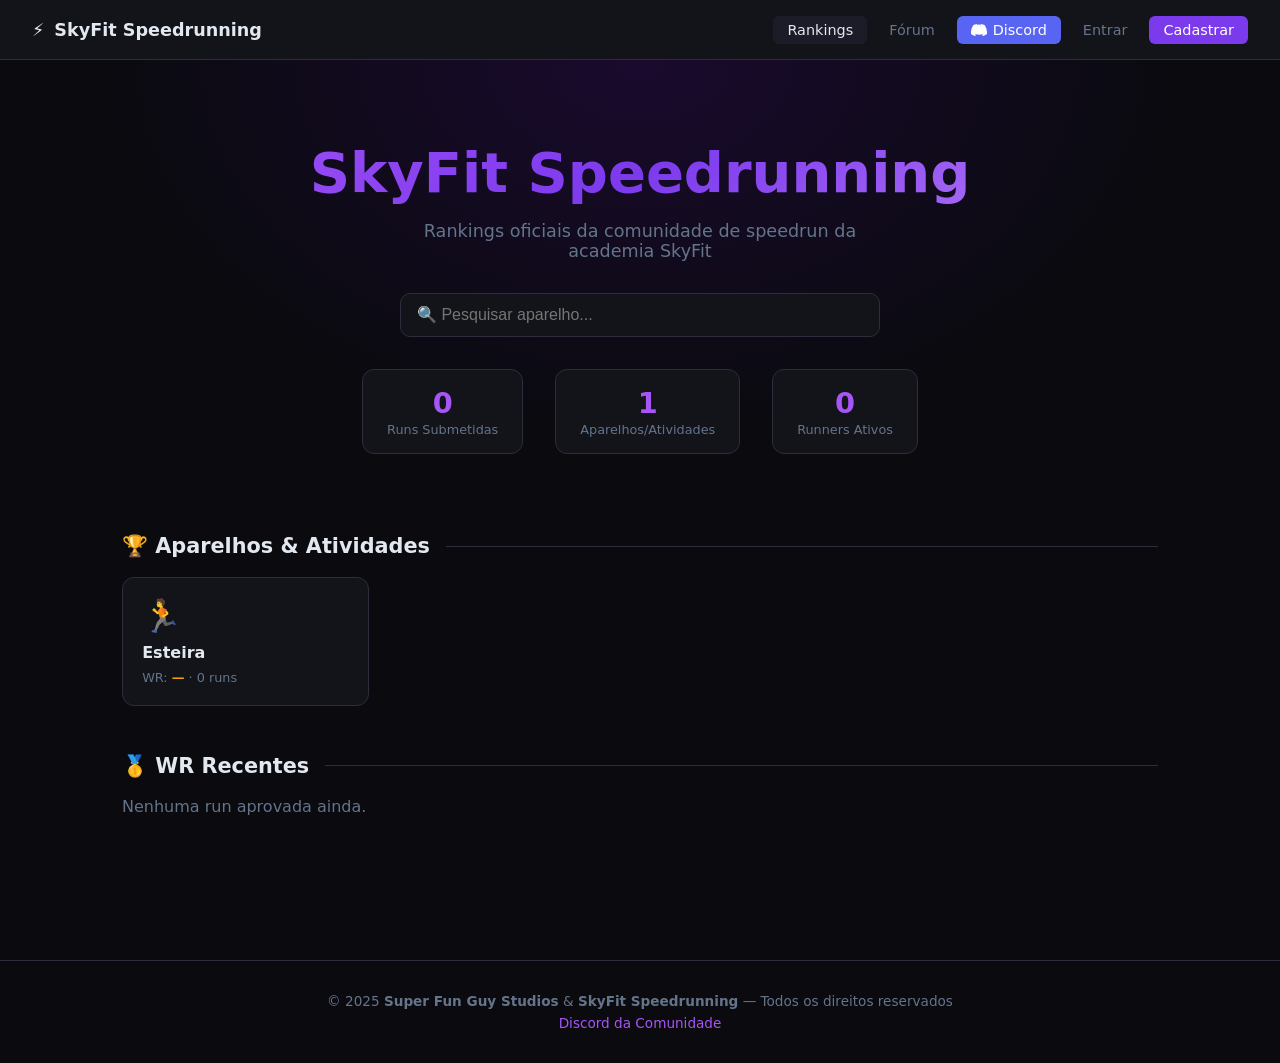
==== index.html @ e948c7e8 "Add files via upload" ====
<!DOCTYPE html>
<html lang="pt-BR">
<head>
  <meta charset="UTF-8">
  <meta name="viewport" content="width=device-width, initial-scale=1.0">
  <title>SkyFit Speedrunning</title>
  <link rel="stylesheet" href="styles.css">
</head>
<body>

<nav>
  <a href="index.html" class="nav-logo">
    <span>⚡</span>
    <span>SkyFit Speedrunning</span>
  </a>
  <div class="nav-links">
    <a href="index.html" class="active">Rankings</a>
    <a href="forum.html">Fórum</a>
    <a href="https://discord.gg/DfZY2ct8Tx" target="_blank" class="discord-btn">
      <svg width="16" height="16" viewBox="0 0 24 24" fill="currentColor">
        <path d="M20.317 4.37a19.791 19.791 0 0 0-4.885-1.515.074.074 0 0 0-.079.037c-.21.375-.444.864-.608 1.25a18.27 18.27 0 0 0-5.487 0 12.64 12.64 0 0 0-.617-1.25.077.077 0 0 0-.079-.037A19.736 19.736 0 0 0 3.677 4.37a.07.07 0 0 0-.032.027C.533 9.046-.32 13.58.099 18.057c.002.022.015.043.033.055a19.9 19.9 0 0 0 5.993 3.03.078.078 0 0 0 .084-.028 14.09 14.09 0 0 0 1.226-1.994.076.076 0 0 0-.041-.106 13.107 13.107 0 0 1-1.872-.892.077.077 0 0 1-.008-.128 10.2 10.2 0 0 0 .372-.292.074.074 0 0 1 .077-.01c3.928 1.793 8.18 1.793 12.062 0a.074.074 0 0 1 .078.01c.12.098.246.198.373.292a.077.077 0 0 1-.006.127 12.299 12.299 0 0 1-1.873.892.077.077 0 0 0-.041.107c.36.698.772 1.362 1.225 1.993a.076.076 0 0 0 .084.028 19.839 19.839 0 0 0 6.002-3.03.077.077 0 0 0 .032-.054c.5-5.177-.838-9.674-3.549-13.66a.061.061 0 0 0-.031-.03z"/>
      </svg>
      Discord
    </a>
    <div id="nav-auth" style="display:flex;gap:0.5rem;align-items:center"></div>
  </div>
</nav>

<div class="hero">
  <h1>SkyFit Speedrunning</h1>
  <p>Rankings oficiais da comunidade de speedrun da academia SkyFit</p>
  <div style="max-width:480px;margin:0 auto 2rem;position:relative">
    <input id="pesquisa" type="text" placeholder="🔍 Pesquisar aparelho..." oninput="pesquisar(this.value)"
      style="width:100%;background:var(--surface);border:1px solid var(--border);border-radius:10px;padding:0.75rem 1rem;color:var(--text);font-size:1rem;outline:none;transition:border-color 0.2s"
      onfocus="this.style.borderColor='var(--accent)'" onblur="this.style.borderColor='var(--border)'">
    <div id="pesquisa-resultados" style="display:none;position:absolute;top:calc(100% + 6px);left:0;right:0;background:var(--surface);border:1px solid var(--border);border-radius:10px;overflow:hidden;z-index:200"></div>
  </div>
  <div class="hero-stats">
    <div class="stat-box">
      <div class="num" id="total-runs">—</div>
      <div class="label">Runs Submetidas</div>
    </div>
    <div class="stat-box">
      <div class="num" id="total-aparelhos">—</div>
      <div class="label">Aparelhos/Atividades</div>
    </div>
    <div class="stat-box">
      <div class="num" id="total-runners">—</div>
      <div class="label">Runners Ativos</div>
    </div>
  </div>
</div>

<main>
  <section>
    <div class="section-title">🏆 Aparelhos & Atividades</div>
    <div class="aparelhos-grid" id="aparelhos-grid"></div>
  </section>

  <section>
    <div class="section-title">🥇 WR Recentes</div>
    <div id="wr-recentes"></div>
  </section>
</main>

<footer>
  <p>© 2025 <strong>Super Fun Guy Studios</strong> & <strong>SkyFit Speedrunning</strong> — Todos os direitos reservados</p>
  <p style="margin-top:6px">
    <a href="https://discord.gg/DfZY2ct8Tx" target="_blank">Discord da Comunidade</a>
  </p>
</footer>

<script src="auth.js"></script>
<script src="script.js"></script>
<script>
  renderNav();

  function pesquisar(q) {
    const res = document.getElementById("pesquisa-resultados");
    if (!q.trim()) { res.style.display = "none"; return; }
    const filtrados = aparelhos.filter(a =>
      a.nome.toLowerCase().includes(q.toLowerCase()) ||
      a.categorias.some(c => c.toLowerCase().includes(q.toLowerCase()))
    );
    if (!filtrados.length) {
      res.innerHTML = `<div style="padding:0.8rem 1rem;color:var(--muted);font-size:0.9rem">Nenhum resultado encontrado.</div>`;
    } else {
      res.innerHTML = filtrados.map(a => `
        <a href="aparelhos/${a.id}.html" style="display:flex;align-items:center;gap:10px;padding:0.75rem 1rem;color:var(--text);text-decoration:none;border-bottom:1px solid var(--border);transition:background 0.15s"
          onmouseover="this.style.background='var(--surface2)'" onmouseout="this.style.background=''">
          <span style="font-size:1.4rem">${a.icon}</span>
          <div>
            <div style="font-weight:600;font-size:0.95rem">${a.nome}</div>
            <div style="font-size:0.75rem;color:var(--muted)">${a.categorias.join(" · ")}</div>
          </div>
        </a>
      `).join("");
    }
    res.style.display = "block";
  }

  document.addEventListener("click", e => {
    if (!e.target.closest("#pesquisa") && !e.target.closest("#pesquisa-resultados"))
      document.getElementById("pesquisa-resultados").style.display = "none";
  });

  const grid = document.getElementById("aparelhos-grid");
  aparelhos.forEach(a => {
    const runs = getRunsAprovadasPorAparelho(a.id);
    const wr = runs.length ? runs[0].tempo : "—";
    grid.innerHTML += `
      <a href="aparelhos/${a.id}.html" class="aparelho-card">
        <span class="aparelho-icon">${a.icon}</span>
        <span class="aparelho-name">${a.nome}</span>
        <span class="aparelho-wr">WR: <span>${wr}</span> · ${runs.length} runs</span>
      </a>
    `;
  });

  const todasRuns = aparelhos.flatMap(a => getRunsAprovadasPorAparelho(a.id));
  const allRunners = new Set(todasRuns.map(r => r.runner));
  document.getElementById("total-runs").textContent = todasRuns.length;
  document.getElementById("total-aparelhos").textContent = aparelhos.length;
  document.getElementById("total-runners").textContent = allRunners.size;

  const wrs = aparelhos.map(a => {
    const runs = getRunsAprovadasPorAparelho(a.id);
    if (!runs.length) return null;
    return { aparelho: a.nome, icon: a.icon, ...runs[0], id: a.id };
  }).filter(Boolean);

  const wrDiv = document.getElementById("wr-recentes");
  if (!wrs.length) {
    wrDiv.innerHTML = `<p style="color:var(--muted)">Nenhuma run aprovada ainda.</p>`;
  } else {
    wrDiv.innerHTML = `
      <div class="leaderboard">
        <div class="lb-header" style="grid-template-columns: 50px 1fr 1fr 120px 120px">
          <span>🏅</span><span>Aparelho</span><span>Runner</span><span>Tempo</span><span>Data</span>
        </div>
        ${wrs.map(w => `
          <div class="lb-row" style="grid-template-columns: 50px 1fr 1fr 120px 120px">
            <span style="font-size:1.3rem">${w.icon}</span>
            <a href="aparelhos/${w.id}.html" style="color:var(--accent2);text-decoration:none;font-weight:500">${w.aparelho}</a>
            <span class="runner-name">${w.runner}</span>
            <span class="time">${w.tempo}</span>
            <span class="date">${new Date(w.criadoEm).toLocaleDateString("pt-BR")}</span>
          </div>
        `).join("")}
      </div>
    `;
  }
</script>
</body>
</html>
---- styles.css ----
:root {
  --bg: #0a0a0f;
  --surface: #13131a;
  --surface2: #1c1c28;
  --accent: #7c3aed;
  --accent2: #a855f7;
  --gold: #f59e0b;
  --silver: #94a3b8;
  --bronze: #cd7c2f;
  --text: #e2e8f0;
  --muted: #64748b;
  --border: #2d2d3d;
}

* { margin: 0; padding: 0; box-sizing: border-box; }

body {
  background: var(--bg);
  color: var(--text);
  font-family: 'Segoe UI', system-ui, sans-serif;
  min-height: 100vh;
}

/* NAV */
nav {
  background: var(--surface);
  border-bottom: 1px solid var(--border);
  padding: 0 2rem;
  display: flex;
  align-items: center;
  justify-content: space-between;
  height: 60px;
  position: sticky;
  top: 0;
  z-index: 100;
}

.nav-logo {
  display: flex;
  align-items: center;
  gap: 10px;
  text-decoration: none;
  color: var(--text);
  font-weight: 700;
  font-size: 1.1rem;
}

.nav-logo img { width: 36px; height: 36px; border-radius: 8px; }

.nav-links { display: flex; gap: 0.5rem; align-items: center; }

.nav-links a {
  color: var(--muted);
  text-decoration: none;
  padding: 6px 14px;
  border-radius: 6px;
  font-size: 0.9rem;
  transition: all 0.2s;
}

.nav-links a:hover, .nav-links a.active {
  color: var(--text);
  background: var(--surface2);
}

.discord-btn {
  background: #5865f2 !important;
  color: white !important;
  display: flex;
  align-items: center;
  gap: 6px;
}

.discord-btn:hover { opacity: 0.9; background: #5865f2 !important; }

/* HERO */
.hero {
  text-align: center;
  padding: 5rem 2rem 3rem;
  background: radial-gradient(ellipse at top, #1a0a2e 0%, var(--bg) 60%);
}

.hero h1 {
  font-size: clamp(2rem, 5vw, 3.5rem);
  font-weight: 800;
  background: linear-gradient(135deg, #a855f7, #7c3aed, #c084fc);
  -webkit-background-clip: text;
  -webkit-text-fill-color: transparent;
  background-clip: text;
  margin-bottom: 1rem;
}

.hero p { color: var(--muted); font-size: 1.1rem; max-width: 500px; margin: 0 auto 2rem; }

.hero-stats {
  display: flex;
  justify-content: center;
  gap: 2rem;
  flex-wrap: wrap;
}

.stat-box {
  background: var(--surface);
  border: 1px solid var(--border);
  border-radius: 12px;
  padding: 1rem 1.5rem;
  text-align: center;
}

.stat-box .num { font-size: 1.8rem; font-weight: 700; color: var(--accent2); }
.stat-box .label { font-size: 0.8rem; color: var(--muted); margin-top: 2px; }

/* MAIN CONTENT */
main { max-width: 1100px; margin: 0 auto; padding: 2rem; }

section { margin-bottom: 3rem; }

.section-title {
  font-size: 1.3rem;
  font-weight: 700;
  margin-bottom: 1.2rem;
  display: flex;
  align-items: center;
  gap: 8px;
}

.section-title::after {
  content: '';
  flex: 1;
  height: 1px;
  background: var(--border);
  margin-left: 8px;
}

/* APARELHOS GRID */
.aparelhos-grid {
  display: grid;
  grid-template-columns: repeat(auto-fill, minmax(220px, 1fr));
  gap: 1rem;
}

.aparelho-card {
  background: var(--surface);
  border: 1px solid var(--border);
  border-radius: 12px;
  padding: 1.2rem;
  text-decoration: none;
  color: var(--text);
  transition: all 0.2s;
  display: flex;
  flex-direction: column;
  gap: 8px;
}

.aparelho-card:hover {
  border-color: var(--accent);
  transform: translateY(-2px);
  background: var(--surface2);
}

.aparelho-icon { font-size: 2rem; }
.aparelho-name { font-weight: 600; font-size: 1rem; }
.aparelho-wr { font-size: 0.8rem; color: var(--muted); }
.aparelho-wr span { color: var(--gold); font-weight: 600; }

/* LEADERBOARD */
.leaderboard {
  background: var(--surface);
  border: 1px solid var(--border);
  border-radius: 12px;
  overflow: hidden;
}

.lb-header {
  display: grid;
  grid-template-columns: 60px 1fr 120px 120px 100px;
  padding: 0.8rem 1.2rem;
  background: var(--surface2);
  font-size: 0.8rem;
  color: var(--muted);
  text-transform: uppercase;
  letter-spacing: 0.05em;
  border-bottom: 1px solid var(--border);
}

.lb-row {
  display: grid;
  grid-template-columns: 60px 1fr 120px 120px 100px;
  padding: 0.9rem 1.2rem;
  border-bottom: 1px solid var(--border);
  align-items: center;
  transition: background 0.15s;
}

.lb-row:last-child { border-bottom: none; }
.lb-row:hover { background: var(--surface2); }

.rank { font-weight: 700; font-size: 1rem; }
.rank.gold { color: var(--gold); }
.rank.silver { color: var(--silver); }
.rank.bronze { color: var(--bronze); }

.runner-name { font-weight: 500; }
.runner-name small { display: block; color: var(--muted); font-size: 0.75rem; }

.time { font-family: 'Courier New', monospace; font-weight: 600; color: var(--accent2); }
.date { color: var(--muted); font-size: 0.85rem; }
.platform { font-size: 0.8rem; color: var(--muted); }

/* APARELHO PAGE */
.page-header {
  padding: 3rem 2rem 2rem;
  background: radial-gradient(ellipse at top, #1a0a2e 0%, var(--bg) 60%);
  text-align: center;
}

.page-header h1 { font-size: 2.5rem; font-weight: 800; margin-bottom: 0.5rem; }
.page-header p { color: var(--muted); }

.tabs {
  display: flex;
  gap: 0.5rem;
  margin-bottom: 1.5rem;
  border-bottom: 1px solid var(--border);
  padding-bottom: 0;
}

.tab-btn {
  background: none;
  border: none;
  color: var(--muted);
  padding: 0.7rem 1.2rem;
  cursor: pointer;
  font-size: 0.9rem;
  border-bottom: 2px solid transparent;
  margin-bottom: -1px;
  transition: all 0.2s;
}

.tab-btn:hover { color: var(--text); }
.tab-btn.active { color: var(--accent2); border-bottom-color: var(--accent2); }

.tab-content { display: none; }
.tab-content.active { display: block; }

/* TECNICAS */
.tecnica-card {
  background: var(--surface);
  border: 1px solid var(--border);
  border-radius: 12px;
  padding: 1.2rem;
  margin-bottom: 1rem;
}

.tecnica-card h3 { font-size: 1rem; margin-bottom: 0.5rem; color: var(--accent2); }
.tecnica-card p { color: var(--muted); font-size: 0.9rem; line-height: 1.6; }
.tecnica-tag {
  display: inline-block;
  background: var(--surface2);
  border: 1px solid var(--border);
  border-radius: 4px;
  padding: 2px 8px;
  font-size: 0.75rem;
  color: var(--muted);
  margin-top: 8px;
}

/* BACK LINK */
.back-link {
  display: inline-flex;
  align-items: center;
  gap: 6px;
  color: var(--muted);
  text-decoration: none;
  font-size: 0.9rem;
  margin-bottom: 1.5rem;
  transition: color 0.2s;
}

.back-link:hover { color: var(--text); }

/* FOOTER */
footer {
  border-top: 1px solid var(--border);
  padding: 2rem;
  text-align: center;
  color: var(--muted);
  font-size: 0.85rem;
  margin-top: 4rem;
}

footer a { color: var(--accent2); text-decoration: none; }

/* RESPONSIVE */
@media (max-width: 700px) {
  .lb-header, .lb-row { grid-template-columns: 50px 1fr 100px; }
  .lb-header .date, .lb-row .date,
  .lb-header .platform, .lb-row .platform { display: none; }
  nav { padding: 0 1rem; }
  .nav-links a:not(.discord-btn) { display: none; }
}
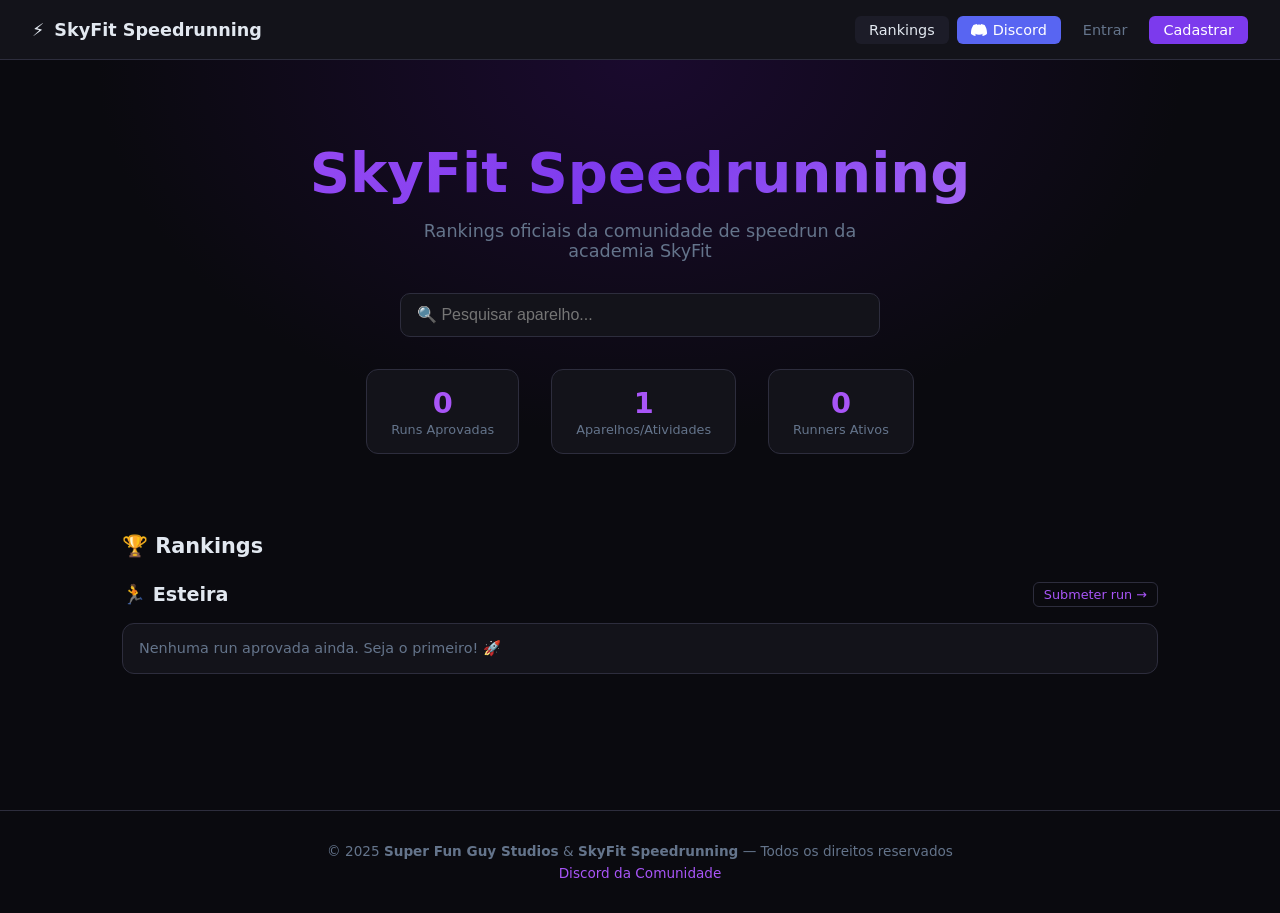
==== commit 8b604c2a: "Add files via upload" ====
--- a/index.html
+++ b/index.html
@@ -5,17 +5,65 @@
   <meta name="viewport" content="width=device-width, initial-scale=1.0">
   <title>SkyFit Speedrunning</title>
   <link rel="stylesheet" href="styles.css">
+  <style>
+    .ranking-section { margin-bottom: 2.5rem; }
+    .ranking-section-header {
+      display: flex; align-items: center; justify-content: space-between;
+      margin-bottom: 1rem; flex-wrap: wrap; gap: 0.5rem;
+    }
+    .ranking-section-title { font-size: 1.2rem; font-weight: 700; display: flex; align-items: center; gap: 8px; }
+    .btn-ver-mais {
+      font-size: 0.8rem; color: var(--accent2); text-decoration: none;
+      border: 1px solid var(--border); border-radius: 6px; padding: 4px 10px; transition: background 0.2s;
+    }
+    .btn-ver-mais:hover { background: var(--surface2); }
+
+    /* Botão criar ranking */
+    .btn-criar {
+      display: inline-flex; align-items: center; gap: 6px;
+      background: var(--accent); color: #fff; border: none; border-radius: 8px;
+      padding: 0.6rem 1.2rem; font-size: 0.9rem; font-weight: 600; cursor: pointer;
+      transition: opacity 0.2s; text-decoration: none;
+    }
+    .btn-criar:hover { opacity: 0.85; }
+
+    /* Modal */
+    .modal-overlay {
+      display: none; position: fixed; inset: 0;
+      background: rgba(0,0,0,0.7); z-index: 500; align-items: center; justify-content: center;
+    }
+    .modal-overlay.open { display: flex; }
+    .modal {
+      background: var(--surface); border: 1px solid var(--border); border-radius: 16px;
+      padding: 1.8rem; width: 100%; max-width: 460px; margin: 1rem;
+    }
+    .modal h2 { font-size: 1.2rem; margin-bottom: 0.3rem; }
+    .modal p { color: var(--muted); font-size: 0.85rem; margin-bottom: 1.2rem; }
+    .modal label { display: block; font-size: 0.82rem; color: var(--muted); margin-bottom: 4px; margin-top: 0.8rem; }
+    .modal input, .modal textarea {
+      width: 100%; background: var(--surface2); border: 1px solid var(--border);
+      border-radius: 8px; padding: 0.6rem 0.9rem; color: var(--text); font-size: 0.9rem;
+      outline: none; font-family: inherit; transition: border-color 0.2s;
+    }
+    .modal input:focus, .modal textarea:focus { border-color: var(--accent); }
+    .modal-actions { display: flex; gap: 0.6rem; margin-top: 1.2rem; justify-content: flex-end; }
+    .btn-cancelar {
+      background: none; border: 1px solid var(--border); color: var(--muted);
+      border-radius: 8px; padding: 0.6rem 1rem; cursor: pointer; font-size: 0.9rem;
+    }
+    .msg-modal { font-size: 0.85rem; margin-top: 0.8rem; padding: 0.5rem 0.8rem; border-radius: 8px; display: none; }
+    .msg-modal.ok { background: #14532d; color: #4ade80; border: 1px solid #166534; display: block; }
+    .msg-modal.erro { background: #2d1515; color: #f87171; border: 1px solid #7f1d1d; display: block; }
+
+    .empty-lb { color: var(--muted); font-size: 0.9rem; padding: 1rem; background: var(--surface); border: 1px solid var(--border); border-radius: 12px; }
+  </style>
 </head>
 <body>
 
 <nav>
-  <a href="index.html" class="nav-logo">
-    <span>⚡</span>
-    <span>SkyFit Speedrunning</span>
-  </a>
+  <a href="index.html" class="nav-logo"><span>⚡</span><span>SkyFit Speedrunning</span></a>
   <div class="nav-links">
     <a href="index.html" class="active">Rankings</a>
-    <a href="forum.html">Fórum</a>
     <a href="https://discord.gg/DfZY2ct8Tx" target="_blank" class="discord-btn">
       <svg width="16" height="16" viewBox="0 0 24 24" fill="currentColor">
         <path d="M20.317 4.37a19.791 19.791 0 0 0-4.885-1.515.074.074 0 0 0-.079.037c-.21.375-.444.864-.608 1.25a18.27 18.27 0 0 0-5.487 0 12.64 12.64 0 0 0-.617-1.25.077.077 0 0 0-.079-.037A19.736 19.736 0 0 0 3.677 4.37a.07.07 0 0 0-.032.027C.533 9.046-.32 13.58.099 18.057c.002.022.015.043.033.055a19.9 19.9 0 0 0 5.993 3.03.078.078 0 0 0 .084-.028 14.09 14.09 0 0 0 1.226-1.994.076.076 0 0 0-.041-.106 13.107 13.107 0 0 1-1.872-.892.077.077 0 0 1-.008-.128 10.2 10.2 0 0 0 .372-.292.074.074 0 0 1 .077-.01c3.928 1.793 8.18 1.793 12.062 0a.074.074 0 0 1 .078.01c.12.098.246.198.373.292a.077.077 0 0 1-.006.127 12.299 12.299 0 0 1-1.873.892.077.077 0 0 0-.041.107c.36.698.772 1.362 1.225 1.993a.076.076 0 0 0 .084.028 19.839 19.839 0 0 0 6.002-3.03.077.077 0 0 0 .032-.054c.5-5.177-.838-9.674-3.549-13.66a.061.061 0 0 0-.031-.03z"/>
@@ -38,7 +86,7 @@
   <div class="hero-stats">
     <div class="stat-box">
       <div class="num" id="total-runs">—</div>
-      <div class="label">Runs Submetidas</div>
+      <div class="label">Runs Aprovadas</div>
     </div>
     <div class="stat-box">
       <div class="num" id="total-aparelhos">—</div>
@@ -52,41 +100,69 @@
 </div>
 
 <main>
-  <section>
-    <div class="section-title">🏆 Aparelhos & Atividades</div>
-    <div class="aparelhos-grid" id="aparelhos-grid"></div>
-  </section>
-
-  <section>
-    <div class="section-title">🥇 WR Recentes</div>
-    <div id="wr-recentes"></div>
-  </section>
+  <div style="display:flex;align-items:center;justify-content:space-between;margin-bottom:1.5rem;flex-wrap:wrap;gap:0.8rem">
+    <div class="section-title" style="margin-bottom:0">🏆 Rankings</div>
+    <div id="btn-criar-area"></div>
+  </div>
+
+  <div id="rankings-container"></div>
 </main>
+
+<!-- Modal criar ranking -->
+<div class="modal-overlay" id="modal-overlay">
+  <div class="modal">
+    <h2>Propor novo Ranking</h2>
+    <p>Sua proposta será analisada pelo moderador antes de aparecer no site.</p>
+    <label>Nome do aparelho / atividade</label>
+    <input type="text" id="m-nome" placeholder="Ex: Bicicleta Ergométrica" maxlength="50">
+    <label>Emoji / ícone</label>
+    <input type="text" id="m-icon" placeholder="Ex: 🚴" maxlength="4">
+    <label>Categorias <small style="color:var(--muted)">(separadas por vírgula)</small></label>
+    <input type="text" id="m-cats" placeholder="Ex: 5km, 10km, 20min Max">
+    <label>Descrição / justificativa</label>
+    <textarea id="m-desc" rows="3" placeholder="Por que este ranking deve existir?"></textarea>
+    <div class="msg-modal" id="msg-modal"></div>
+    <div class="modal-actions">
+      <button class="btn-cancelar" onclick="fecharModal()">Cancelar</button>
+      <button class="btn-criar" onclick="enviarProposta()">Enviar proposta</button>
+    </div>
+  </div>
+</div>
 
 <footer>
   <p>© 2025 <strong>Super Fun Guy Studios</strong> & <strong>SkyFit Speedrunning</strong> — Todos os direitos reservados</p>
-  <p style="margin-top:6px">
-    <a href="https://discord.gg/DfZY2ct8Tx" target="_blank">Discord da Comunidade</a>
-  </p>
+  <p style="margin-top:6px"><a href="https://discord.gg/DfZY2ct8Tx" target="_blank">Discord da Comunidade</a></p>
 </footer>
 
 <script src="auth.js"></script>
 <script src="script.js"></script>
 <script>
   renderNav();
+  const sessao = getSessao();
+
+  // Botão criar ranking (só para logados)
+  const btnArea = document.getElementById("btn-criar-area");
+  if (sessao) {
+    btnArea.innerHTML = `<button class="btn-criar" onclick="abrirModal()">+ Propor Ranking</button>`;
+  }
+
+  // Pesquisa
+  function todosAparelhos() {
+    return [...aparelhos, ...getAparelhosExtras()];
+  }
 
   function pesquisar(q) {
     const res = document.getElementById("pesquisa-resultados");
     if (!q.trim()) { res.style.display = "none"; return; }
-    const filtrados = aparelhos.filter(a =>
+    const filtrados = todosAparelhos().filter(a =>
       a.nome.toLowerCase().includes(q.toLowerCase()) ||
       a.categorias.some(c => c.toLowerCase().includes(q.toLowerCase()))
     );
     if (!filtrados.length) {
-      res.innerHTML = `<div style="padding:0.8rem 1rem;color:var(--muted);font-size:0.9rem">Nenhum resultado encontrado.</div>`;
+      res.innerHTML = `<div style="padding:0.8rem 1rem;color:var(--muted);font-size:0.9rem">Nenhum resultado.</div>`;
     } else {
       res.innerHTML = filtrados.map(a => `
-        <a href="aparelhos/${a.id}.html" style="display:flex;align-items:center;gap:10px;padding:0.75rem 1rem;color:var(--text);text-decoration:none;border-bottom:1px solid var(--border);transition:background 0.15s"
+        <a href="aparelhos/${a.id}.html" style="display:flex;align-items:center;gap:10px;padding:0.75rem 1rem;color:var(--text);text-decoration:none;border-bottom:1px solid var(--border)"
           onmouseover="this.style.background='var(--surface2)'" onmouseout="this.style.background=''">
           <span style="font-size:1.4rem">${a.icon}</span>
           <div>
@@ -104,52 +180,93 @@
       document.getElementById("pesquisa-resultados").style.display = "none";
   });
 
-  const grid = document.getElementById("aparelhos-grid");
-  aparelhos.forEach(a => {
-    const runs = getRunsAprovadasPorAparelho(a.id);
-    const wr = runs.length ? runs[0].tempo : "—";
-    grid.innerHTML += `
-      <a href="aparelhos/${a.id}.html" class="aparelho-card">
-        <span class="aparelho-icon">${a.icon}</span>
-        <span class="aparelho-name">${a.nome}</span>
-        <span class="aparelho-wr">WR: <span>${wr}</span> · ${runs.length} runs</span>
-      </a>
-    `;
+  // Renderiza rankings
+  function renderRankings() {
+    const todos = todosAparelhos();
+    const container = document.getElementById("rankings-container");
+
+    if (!todos.length) {
+      container.innerHTML = `<p style="color:var(--muted)">Nenhum ranking disponível ainda.</p>`;
+      return;
+    }
+
+    container.innerHTML = todos.map(a => {
+      const runs = getRunsAprovadasPorAparelho(a.id);
+      const top3 = runs.slice(0, 3);
+      const lbHtml = top3.length ? `
+        <div class="leaderboard">
+          <div class="lb-header">
+            <span>Pos</span><span>Runner</span><span>Tempo</span><span>Categoria</span><span>Data</span>
+          </div>
+          ${top3.map(r => `
+            <div class="lb-row">
+              <span class="rank ${rankClass(r.pos)}">${rankEmoji(r.pos)}</span>
+              <span class="runner-name">${r.runner}</span>
+              <span class="time">${r.tempo}</span>
+              <span class="platform">${r.categoria}</span>
+              <span class="date">${new Date(r.criadoEm).toLocaleDateString("pt-BR")}</span>
+            </div>
+          `).join("")}
+        </div>
+      ` : `<div class="empty-lb">Nenhuma run aprovada ainda. Seja o primeiro! 🚀</div>`;
+
+      const verMais = runs.length > 3
+        ? `<a href="aparelhos/${a.id}.html" class="btn-ver-mais">Ver todos (${runs.length})</a>` : "";
+
+      return `
+        <div class="ranking-section">
+          <div class="ranking-section-header">
+            <div class="ranking-section-title">${a.icon} ${a.nome}</div>
+            <div style="display:flex;gap:0.5rem;align-items:center">
+              ${verMais}
+              <a href="aparelhos/${a.id}.html" class="btn-ver-mais">Submeter run →</a>
+            </div>
+          </div>
+          ${lbHtml}
+        </div>
+      `;
+    }).join("");
+
+    // Stats
+    const todasRuns = todos.flatMap(a => getRunsAprovadasPorAparelho(a.id));
+    const runners = new Set(todasRuns.map(r => r.runner));
+    document.getElementById("total-runs").textContent = todasRuns.length;
+    document.getElementById("total-aparelhos").textContent = todos.length;
+    document.getElementById("total-runners").textContent = runners.size;
+  }
+
+  // Modal
+  function abrirModal() { document.getElementById("modal-overlay").classList.add("open"); }
+  function fecharModal() {
+    document.getElementById("modal-overlay").classList.remove("open");
+    document.getElementById("msg-modal").className = "msg-modal";
+  }
+
+  function enviarProposta() {
+    const nome = document.getElementById("m-nome").value;
+    const icon = document.getElementById("m-icon").value;
+    const cats = document.getElementById("m-cats").value;
+    const desc = document.getElementById("m-desc").value;
+    const msg = document.getElementById("msg-modal");
+    const res = proporRanking(nome, icon, cats, desc);
+    if (!res.ok) {
+      msg.textContent = res.msg;
+      msg.className = "msg-modal erro";
+    } else {
+      msg.textContent = "Proposta enviada! O moderador irá analisar em breve.";
+      msg.className = "msg-modal ok";
+      document.getElementById("m-nome").value = "";
+      document.getElementById("m-icon").value = "";
+      document.getElementById("m-cats").value = "";
+      document.getElementById("m-desc").value = "";
+    }
+  }
+
+  document.getElementById("modal-overlay").addEventListener("click", e => {
+    if (e.target === document.getElementById("modal-overlay")) fecharModal();
   });
 
-  const todasRuns = aparelhos.flatMap(a => getRunsAprovadasPorAparelho(a.id));
-  const allRunners = new Set(todasRuns.map(r => r.runner));
-  document.getElementById("total-runs").textContent = todasRuns.length;
-  document.getElementById("total-aparelhos").textContent = aparelhos.length;
-  document.getElementById("total-runners").textContent = allRunners.size;
-
-  const wrs = aparelhos.map(a => {
-    const runs = getRunsAprovadasPorAparelho(a.id);
-    if (!runs.length) return null;
-    return { aparelho: a.nome, icon: a.icon, ...runs[0], id: a.id };
-  }).filter(Boolean);
-
-  const wrDiv = document.getElementById("wr-recentes");
-  if (!wrs.length) {
-    wrDiv.innerHTML = `<p style="color:var(--muted)">Nenhuma run aprovada ainda.</p>`;
-  } else {
-    wrDiv.innerHTML = `
-      <div class="leaderboard">
-        <div class="lb-header" style="grid-template-columns: 50px 1fr 1fr 120px 120px">
-          <span>🏅</span><span>Aparelho</span><span>Runner</span><span>Tempo</span><span>Data</span>
-        </div>
-        ${wrs.map(w => `
-          <div class="lb-row" style="grid-template-columns: 50px 1fr 1fr 120px 120px">
-            <span style="font-size:1.3rem">${w.icon}</span>
-            <a href="aparelhos/${w.id}.html" style="color:var(--accent2);text-decoration:none;font-weight:500">${w.aparelho}</a>
-            <span class="runner-name">${w.runner}</span>
-            <span class="time">${w.tempo}</span>
-            <span class="date">${new Date(w.criadoEm).toLocaleDateString("pt-BR")}</span>
-          </div>
-        `).join("")}
-      </div>
-    `;
-  }
+  renderRankings();
 </script>
 </body>
 </html>
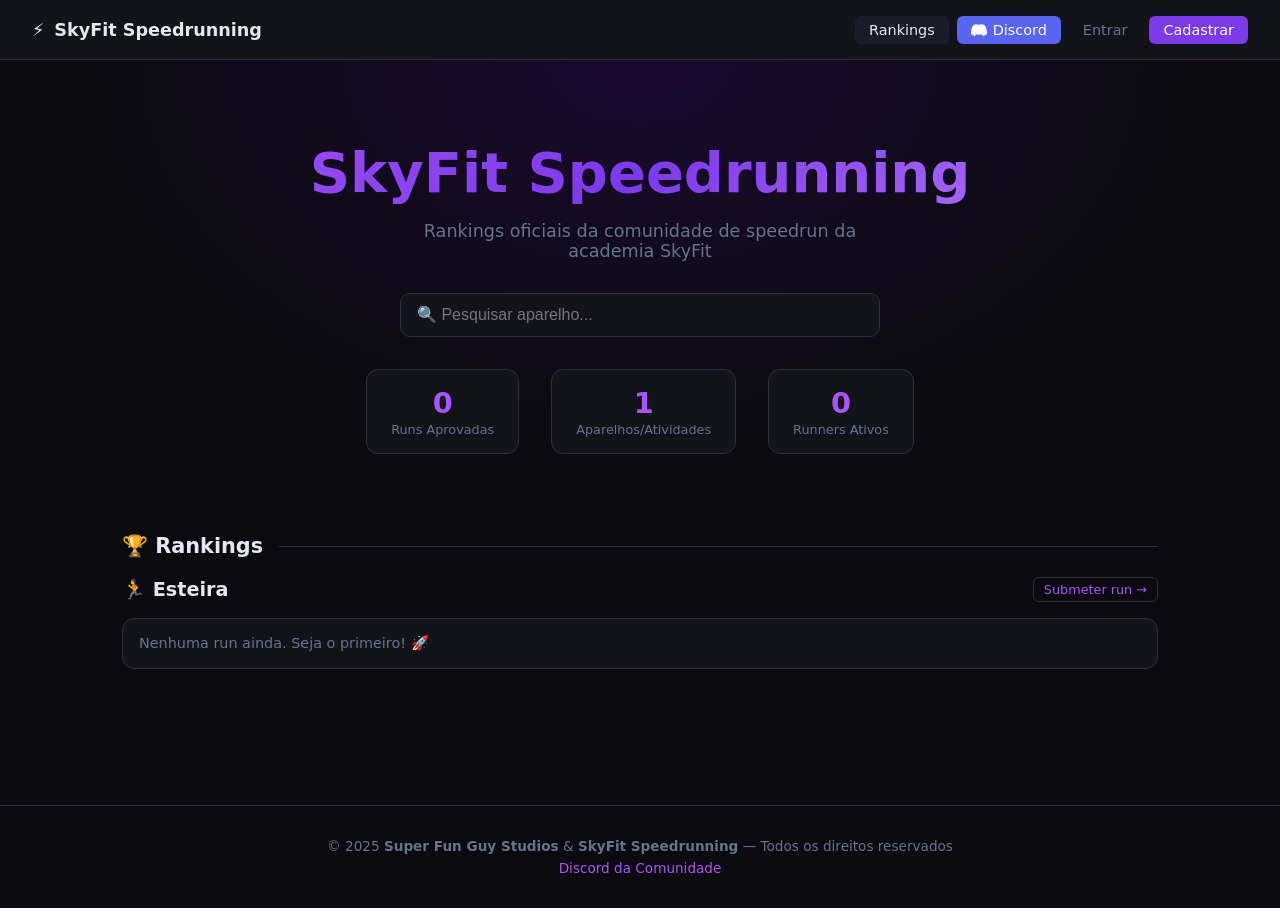
==== commit f20f95fe: "Add files via upload" ====
--- a/index.html
+++ b/index.html
@@ -100,34 +100,11 @@
 </div>
 
 <main>
-  <div style="display:flex;align-items:center;justify-content:space-between;margin-bottom:1.5rem;flex-wrap:wrap;gap:0.8rem">
-    <div class="section-title" style="margin-bottom:0">🏆 Rankings</div>
-    <div id="btn-criar-area"></div>
-  </div>
-
+  <div class="section-title">🏆 Rankings</div>
   <div id="rankings-container"></div>
 </main>
 
-<!-- Modal criar ranking -->
-<div class="modal-overlay" id="modal-overlay">
-  <div class="modal">
-    <h2>Propor novo Ranking</h2>
-    <p>Sua proposta será analisada pelo moderador antes de aparecer no site.</p>
-    <label>Nome do aparelho / atividade</label>
-    <input type="text" id="m-nome" placeholder="Ex: Bicicleta Ergométrica" maxlength="50">
-    <label>Emoji / ícone</label>
-    <input type="text" id="m-icon" placeholder="Ex: 🚴" maxlength="4">
-    <label>Categorias <small style="color:var(--muted)">(separadas por vírgula)</small></label>
-    <input type="text" id="m-cats" placeholder="Ex: 5km, 10km, 20min Max">
-    <label>Descrição / justificativa</label>
-    <textarea id="m-desc" rows="3" placeholder="Por que este ranking deve existir?"></textarea>
-    <div class="msg-modal" id="msg-modal"></div>
-    <div class="modal-actions">
-      <button class="btn-cancelar" onclick="fecharModal()">Cancelar</button>
-      <button class="btn-criar" onclick="enviarProposta()">Enviar proposta</button>
-    </div>
-  </div>
-</div>
+
 
 <footer>
   <p>© 2025 <strong>Super Fun Guy Studios</strong> & <strong>SkyFit Speedrunning</strong> — Todos os direitos reservados</p>
@@ -138,18 +115,8 @@
 <script src="script.js"></script>
 <script>
   renderNav();
-  const sessao = getSessao();
 
-  // Botão criar ranking (só para logados)
-  const btnArea = document.getElementById("btn-criar-area");
-  if (sessao) {
-    btnArea.innerHTML = `<button class="btn-criar" onclick="abrirModal()">+ Propor Ranking</button>`;
-  }
-
-  // Pesquisa
-  function todosAparelhos() {
-    return [...aparelhos, ...getAparelhosExtras()];
-  }
+  function todosAparelhos() { return aparelhos; }
 
   function pesquisar(q) {
     const res = document.getElementById("pesquisa-resultados");
@@ -180,39 +147,18 @@
       document.getElementById("pesquisa-resultados").style.display = "none";
   });
 
-  // Renderiza rankings
   function renderRankings() {
     const todos = todosAparelhos();
     const container = document.getElementById("rankings-container");
-
     if (!todos.length) {
       container.innerHTML = `<p style="color:var(--muted)">Nenhum ranking disponível ainda.</p>`;
       return;
     }
-
     container.innerHTML = todos.map(a => {
-      const runs = getRunsAprovadasPorAparelho(a.id);
+      const runs = getRankingAparelho(a.id);
       const top3 = runs.slice(0, 3);
-      const lbHtml = top3.length ? `
-        <div class="leaderboard">
-          <div class="lb-header">
-            <span>Pos</span><span>Runner</span><span>Tempo</span><span>Categoria</span><span>Data</span>
-          </div>
-          ${top3.map(r => `
-            <div class="lb-row">
-              <span class="rank ${rankClass(r.pos)}">${rankEmoji(r.pos)}</span>
-              <span class="runner-name">${r.runner}</span>
-              <span class="time">${r.tempo}</span>
-              <span class="platform">${r.categoria}</span>
-              <span class="date">${new Date(r.criadoEm).toLocaleDateString("pt-BR")}</span>
-            </div>
-          `).join("")}
-        </div>
-      ` : `<div class="empty-lb">Nenhuma run aprovada ainda. Seja o primeiro! 🚀</div>`;
-
       const verMais = runs.length > 3
         ? `<a href="aparelhos/${a.id}.html" class="btn-ver-mais">Ver todos (${runs.length})</a>` : "";
-
       return `
         <div class="ranking-section">
           <div class="ranking-section-header">
@@ -222,50 +168,18 @@
               <a href="aparelhos/${a.id}.html" class="btn-ver-mais">Submeter run →</a>
             </div>
           </div>
-          ${lbHtml}
+          ${buildLeaderboard(top3)}
         </div>
       `;
     }).join("");
 
-    // Stats
-    const todasRuns = todos.flatMap(a => getRunsAprovadasPorAparelho(a.id));
+    const todasRuns = todos.flatMap(a => getRankingAparelho(a.id));
     const runners = new Set(todasRuns.map(r => r.runner));
     document.getElementById("total-runs").textContent = todasRuns.length;
     document.getElementById("total-aparelhos").textContent = todos.length;
     document.getElementById("total-runners").textContent = runners.size;
   }
 
-  // Modal
-  function abrirModal() { document.getElementById("modal-overlay").classList.add("open"); }
-  function fecharModal() {
-    document.getElementById("modal-overlay").classList.remove("open");
-    document.getElementById("msg-modal").className = "msg-modal";
-  }
-
-  function enviarProposta() {
-    const nome = document.getElementById("m-nome").value;
-    const icon = document.getElementById("m-icon").value;
-    const cats = document.getElementById("m-cats").value;
-    const desc = document.getElementById("m-desc").value;
-    const msg = document.getElementById("msg-modal");
-    const res = proporRanking(nome, icon, cats, desc);
-    if (!res.ok) {
-      msg.textContent = res.msg;
-      msg.className = "msg-modal erro";
-    } else {
-      msg.textContent = "Proposta enviada! O moderador irá analisar em breve.";
-      msg.className = "msg-modal ok";
-      document.getElementById("m-nome").value = "";
-      document.getElementById("m-icon").value = "";
-      document.getElementById("m-cats").value = "";
-      document.getElementById("m-desc").value = "";
-    }
-  }
-
-  document.getElementById("modal-overlay").addEventListener("click", e => {
-    if (e.target === document.getElementById("modal-overlay")) fecharModal();
-  });
-
   renderRankings();
 </script>
 </body>
